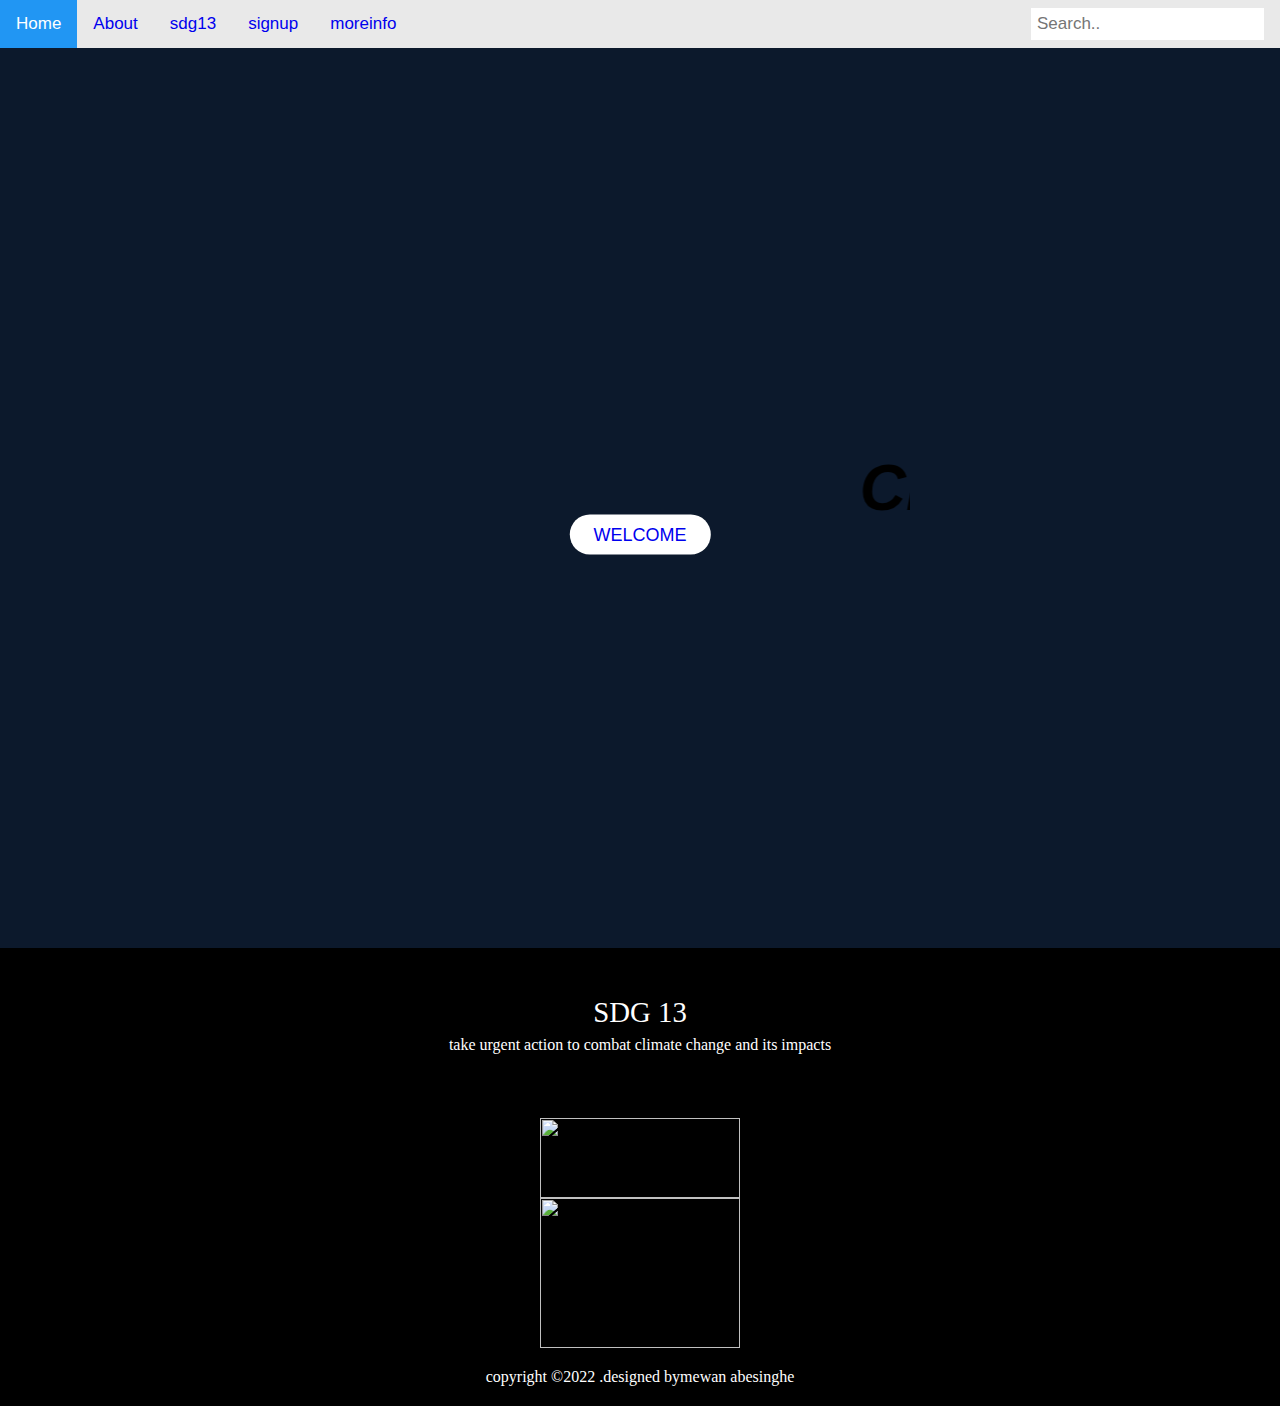
==== html/index.html @ 7fc07599 "html done" ====
<html>

<head>


    <link rel="stylesheet" href="../css/main1.css">
    <title>full screen image slider</title>
    <meta name="viewport" content="width=device-width, initial-scale=1">



</head>

<body>

    <div class="top">
        <a class="active" href="index.html">Home</a>
        <a href="aboutus.html">About</a>
        <a href="sdg.html">sdg13</a>
        <a href="signup.html">signup</a>
        <a href="moreinfo.html">moreinfo</a>



        <input type="text" placeholder="Search..">
    </div>





    <div class="section_top">
        <div class="content">

            <h1 style="font: size 900px; font-style: italic; ">

                <marquee>
                    <H1>climate action</H1>
                </marquee>


            </h1>

            <a href="#">welcome</a>

        </div>

    </div>






    <footer>
        <div class="footer-content">
            <h3>SDG 13</h3>
            <p>take urgent action to combat climate change and its impacts</p>
            <ul class="socials">
                <li><a href="footer.jfif"><i class="footer.jfif"></i></a></li>
                <li><a href="footer.jfif"><i class="fa fa-twitter"></i></a></li>
                <li><a href="footer.jfif"><i class="fa fa-google-plus"></i></a></li>
                <li><a href="footer.jfif"><i class="fa fa-youtube"></i></a></li>
                <li><a href="footer.jfif"><i class="fa fa-linkedin-squre"></i></a></li>

            </ul>
            <img src="../image/footer2.jpg" width="200px" height="80px">
            <img src="../image/footer33.png" width="200px" height="150px">
        </div>
        <div class="footer-bottom">
            <p>copyright &copy;2022 .designed by<span>mewan abesinghe</span></p>
        </div>
    </footer>

</body>

</html>
---- css/main1.css ----
body,
html {
    margin: 0;
    padding: 0;
    width: 100%;
    height: 100vh;
    font-family: sans-serif;
}

.section_top {
    width: 100%;
    height: 100%;
    overflow: hidden;
    position: relative;
    background-image: url(../image/p7.jpg);
    background-position: center;
    background-repeat: no-repeat;
    background-size: cover;
    text-align: center;
    justify-content: center;
    animation: change 30s infinite ease-in-out;
}

.content {
    position: absolute;
    top: 50%;
    left: 50%;
    transform: translate(-50%, -50%);
    text-transform: uppercase;
}

.content a {
    background: white;
    padding: 10px 24px;
    text-decoration: none;
    font-size: 18px;
    border-radius: 20px;
}

.content a:hover {
    backgroud: blue;
    color: white;
}

@keyframes change {
    0% {
        background-image: url(../image/p9.jpg);
    }
    20% {
        background-image: url(../image/p11.jpg);
    }
    40% {
        background-image: url(../image/hh89.jpg);
    }
    80% {
        background-image: url(../image/p1.jpg);
    }
    0% {
        background-image: url(../image/hh77.jpg);
    }
}

lock;
color: black;
* {
    box-sizing: border-box;
}

body {
    margin: 0;
    font-family: Arial, Helvetica, sans-serif;
}

.top {
    overflow: hidden;
    background-color: #e9e9e9;
}

.top a {
    float: left;
    display: b text-align: center;
    padding: 14px 16px;
    text-decoration: none;
    font-size: 17px;
}

.top a:hover {
    background-color: #ddd;
    color: black;
}

.top a.active {
    background-color: #2196F3;
    color: white;
}

.top input[type=text] {
    float: right;
    padding: 6px;
    margin-top: 8px;
    margin-right: 16px;
    border: none;
    font-size: 17px;
}

@media screen and (max-width: 600px) {
    .topnav a,
    .topnav input[type=text] {
        float: none;
        display: block;
        text-align: left;
        width: 100%;
        margin: 0;
        padding: 14px;
    }
    .top input[type=text] {
        border: 1px solid #ccc;
    }
}

* {
    margin: 0;
    padding: 0;
    box-sizing: border-box;
}

body {
    backgroud: white;
}

footer {
    background: black;
    height: auto;
    width: 100vw;
    font-family: "open sans";
    padding-top: 40px;
    color: white;
}

.footer-content {
    display: flex;
    align-items: center;
    justify-content: center;
    flex-direction: column;
    text-align: center;
}

.footer-content h3 {
    font-size: 1.8rem;
    font-weight: 400;
    text-decoration: capitalize;
    line-height: 3rem;
}

.fotter-content p {
    max-width: 500px;
    margin: 10px;
    line-height: 28px;
    font-size: 14px;
}

.socials {
    list-style: none;
    display: flex;
    align-items: center;
    justify-content: center;
    margin: 1rem 0 3rem 0;
}

.socials li {
    margin: 0 10px;
}

.socials a {
    text-decoration: none;
    color: white;
}

.socials a i {
    font-size: 1.1rem;
    transition: color .4s ease;
}

.socials a:hover i {
    color: aqua;
}

.footer-bottom {
    background: black;
    width: 100vw;
    padding: 20px 0;
    text-align: center;
}

* {
    margin: 0;
    padding: 0;
    box-sizing: border-box;
}

body {
    min-height: 100vh;
    background: #0c192c;
}

.container {
    position: relative;
    width: 100%;
    height: 100vh;
    overflow: hidden;
}

.bubbles {
    position: relative;
    display: flex;
}

.bubbles span {
    position: relative;
    width: 30px;
    height: 30px;
    background: #4fc3dc;
    margin: 0 4px;
    border-radius: 50%;
    box-shadow: 0 0 0 10px #4fc3dc, 0 0 50px #4fc3dc, 0 0 100px #4fc3dc;
    animation: animate 15s linear infinite;
    animation-duration: calc(120s/var(--i));
}

.bubbles span:nth-child(even) {
    background: #ff2d75;
    box-shadow: 0 0 0 10px #ff2d7544, 0 0 50px #ff2d75, 0 0 100px #ff2d75;
}

@keyframes animate {
    0% {
        transform: translateY(100vh) scale(0);
    }
    100% {
        transform: translateY(-10vh) scale(1);
    }
}
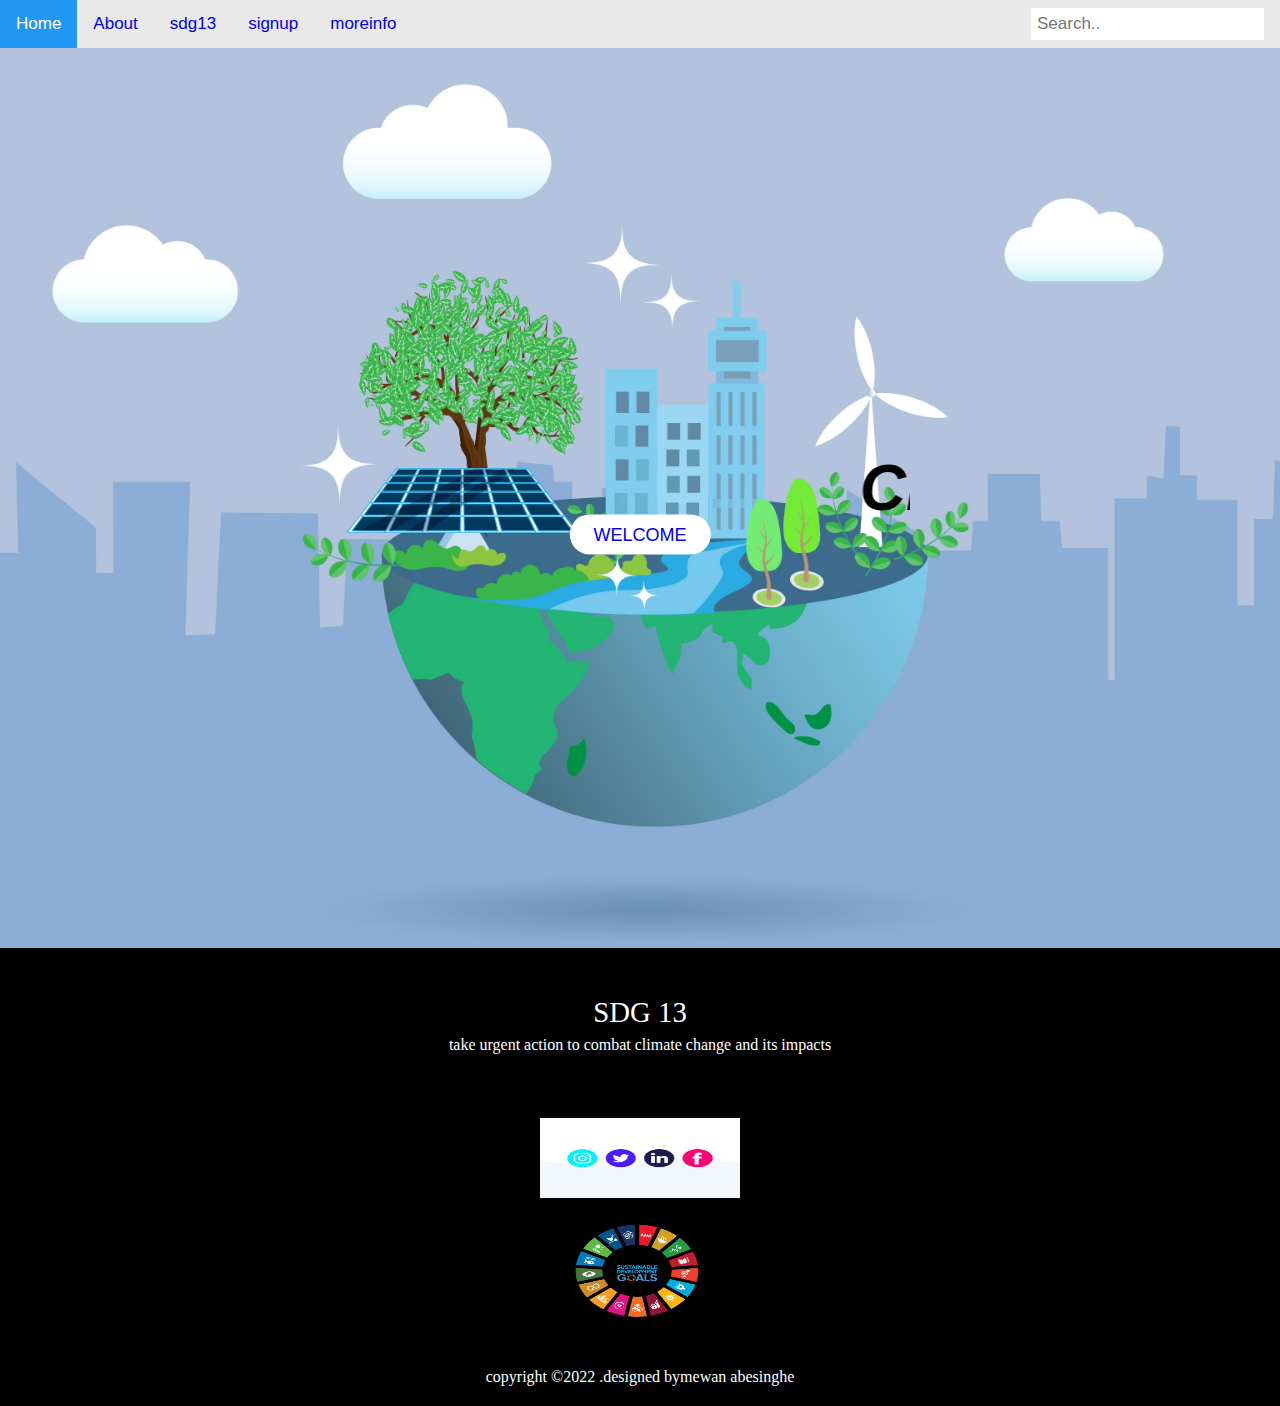
==== commit 4fc38f90: "index changes" ====
--- a/html/index.html
+++ b/html/index.html
@@ -12,7 +12,7 @@
 </head>
 
 <body>
-
+    <!-- nav bar -->
     <div class="top">
         <a class="active" href="index.html">Home</a>
         <a href="aboutus.html">About</a>
@@ -51,7 +51,7 @@
 
 
 
-
+<!-- footer -->
     <footer>
         <div class="footer-content">
             <h3>SDG 13</h3>
